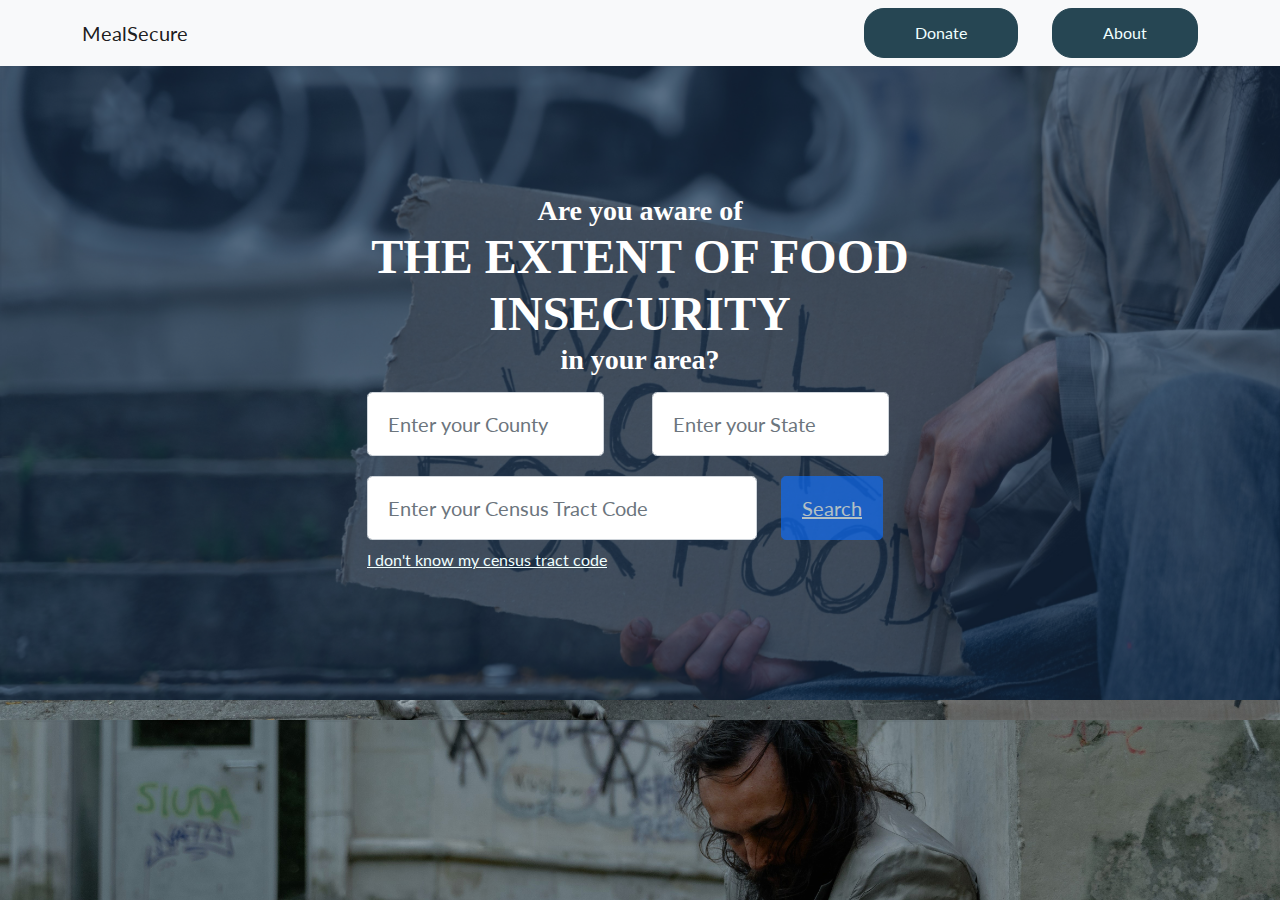
==== index.html @ b0d5a1f2 "push request" ====
<!DOCTYPE html>
<html lang="en">
    <head>
        <meta charset="utf-8" />
        <meta name="viewport" content="width=device-width, initial-scale=1, shrink-to-fit=no" />
        <meta name="description" content="" />
        <meta name="author" content="" />
        <title>MealSecure</title>
        <!-- Favicon-->
        <link rel="icon" type="image/x-icon" href="assets/favicon.ico" />
        <!-- Bootstrap icons-->
        <link href="https://cdn.jsdelivr.net/npm/bootstrap-icons@1.5.0/font/bootstrap-icons.css" rel="stylesheet" type="text/css" />
        <!-- Google fonts-->
        <link href="https://fonts.googleapis.com/css?family=Lato:300,400,700,300italic,400italic,700italic" rel="stylesheet" type="text/css" />
        <!-- Core theme CSS (includes Bootstrap)-->
        <link href="styles.css" rel="stylesheet" />
    </head>
    <body>
        <section>
        <style>
            body{
                background-image: url('img2.jpg');
                background-repeat: no repeat;
                background-attachment: fixed;
                background-size: contain;
            }
        </style>
        <!-- Navigation-->
        <nav class="navbar navbar-light bg-light static-top">
            <div class="container">
                <a class="navbar-brand" href="#!">MealSecure</a>
                <div class="topnav-right">
                <a class="btn btn-primary" href="#signup">Donate</a>
                <a class="btn btn-primary2" href="#signup">About</a>
                </div>
            </div>
        </nav>
        <!-- Masthead-->
        <header class="masthead">
            <div class="container position-relative">
                <div class="row justify-content-center">
                    <div class="col-xl-6">
                        <div class="text-center text-white">
                            <!-- Page heading-->
                            <!--<p style='line-height:100%'>-->
                           <h3 class="mb-4">Are you aware of</h3>
                            <h1 class="mb-5">THE EXTENT OF FOOD INSECURITY</h1>
                            <h3 class="mb-4">in your area?</h3>
                            </p>
                            <!-- Signup form-->
                            <!-- * * * * * * * * * * * * * * *-->
                            <!-- * * SB Forms Contact Form * *-->
                            <!-- * * * * * * * * * * * * * * *-->
                            <!-- This form is pre-integrated with SB Forms.-->
                            <!-- To make this form functional, sign up at-->
                            <!-- https://startbootstrap.com/solution/contact-forms-->
                            <!-- to get an API token!-->
                            <form class="form-subscribe" id="contactForm" data-sb-form-api-token="API_TOKEN">
                                <!--county-->
                                <div class="row">
                                    <div class="col">
                                        <input class="form-control form-control-lg" id="emailAddress" type="email" placeholder="Enter your County" data-sb-validations="required,email" />
                                        <div class="invalid-feedback text-white" data-sb-feedback="emailAddress:required">Email Address is required.</div>
                                        <div class="invalid-feedback text-white" data-sb-feedback="emailAddress:email">Email Address Email is not valid.</div>
                                    </div>
                                    <div class="col-auto"></div>
                               
                                    <div class="col">
                                        <input class="form-control form-control-lg" id="emailAddress" type="email" placeholder="Enter your State" data-sb-validations="required,email" />
                                        <div class="invalid-feedback text-white" data-sb-feedback="emailAddress:required">Email Address is required.</div>
                                        <div class="invalid-feedback text-white" data-sb-feedback="emailAddress:email">Email Address Email is not valid.</div>
                                    </div>
                                    <div class="col-auto"></div>
                                </div>
                                <!--ctc-->
                                <h4>
                                <div class="row">
                                    <div class="col">
                                        <input class="form-control form-control-lg" id="emailAddress" type="email" placeholder="Enter your Census Tract Code" data-sb-validations="required,email" size="20" />
                                        <div class="invalid-feedback text-white" data-sb-feedback="emailAddress:required">Email Address is required.</div>
                                        <div class="invalid-feedback text-white" data-sb-feedback="emailAddress:email">Email Address Email is not valid.</div>
                                    </div>
                                    <!--search button-->
                                    <div class="col-auto"><button class="btn btn-primary btn-lg disabled" id="submitButton" type="submit"><a href="search results.html">Search</a></button></div>
                                    </h4>
                                </div>
                                
                                <!-- Submit success message-->
                                <!---->
                                <!-- This is what your users will see when the form-->
                                <!-- has successfully submitted-->
                                <div class="d-none" id="submitSuccessMessage">
                                    <div class="text-center mb-3">
                                        <div class="fw-bolder">Form submission successful!</div>
                                        <p>To activate this form, sign up at</p>
                                        <a class="text-white" href="https://startbootstrap.com/solution/contact-forms">https://startbootstrap.com/solution/contact-forms</a>
                                    </div>
                                </div>
                                <!-- Submit error message-->
                                <!---->
                                <!-- This is what your users will see when there is-->
                                <!-- an error submitting the form-->
                                <div class="d-none" id="submitErrorMessage"><div class="text-center text-danger mb-3">Error sending message!</div></div>
                                <div>
                                    <style>
                                        a:link {
                                            color:azure
                                        }
                                    </style>
                                <p1><a  href="https://geocoding.geo.census.gov/geocoder/geographies/address?form"><u>I don't know my census tract code</u></a></p1>
                                </div>
                            </form>
                        </div>
                    </div>
                </div>
            </div>
        </header>
        </section>
        </header>
        <!-- Bootstrap core JS-->
        <script src="https://cdn.jsdelivr.net/npm/bootstrap@5.1.3/dist/js/bootstrap.bundle.min.js"></script>
        <!-- Core theme JS-->
        <script src="js/scripts.js"></script>
        <!-- * * * * * * * * * * * * * * * * * * * * * * * * * * * * * * * * * * * * * * * *-->
        <!-- * *                               SB Forms JS                               * *-->
        <!-- * * Activate your form at https://startbootstrap.com/solution/contact-forms * *-->
        <!-- * * * * * * * * * * * * * * * * * * * * * * * * * * * * * * * * * * * * * * * *-->
        <script src="https://cdn.startbootstrap.com/sb-forms-latest.js"></script>
    
    </body>
</html>
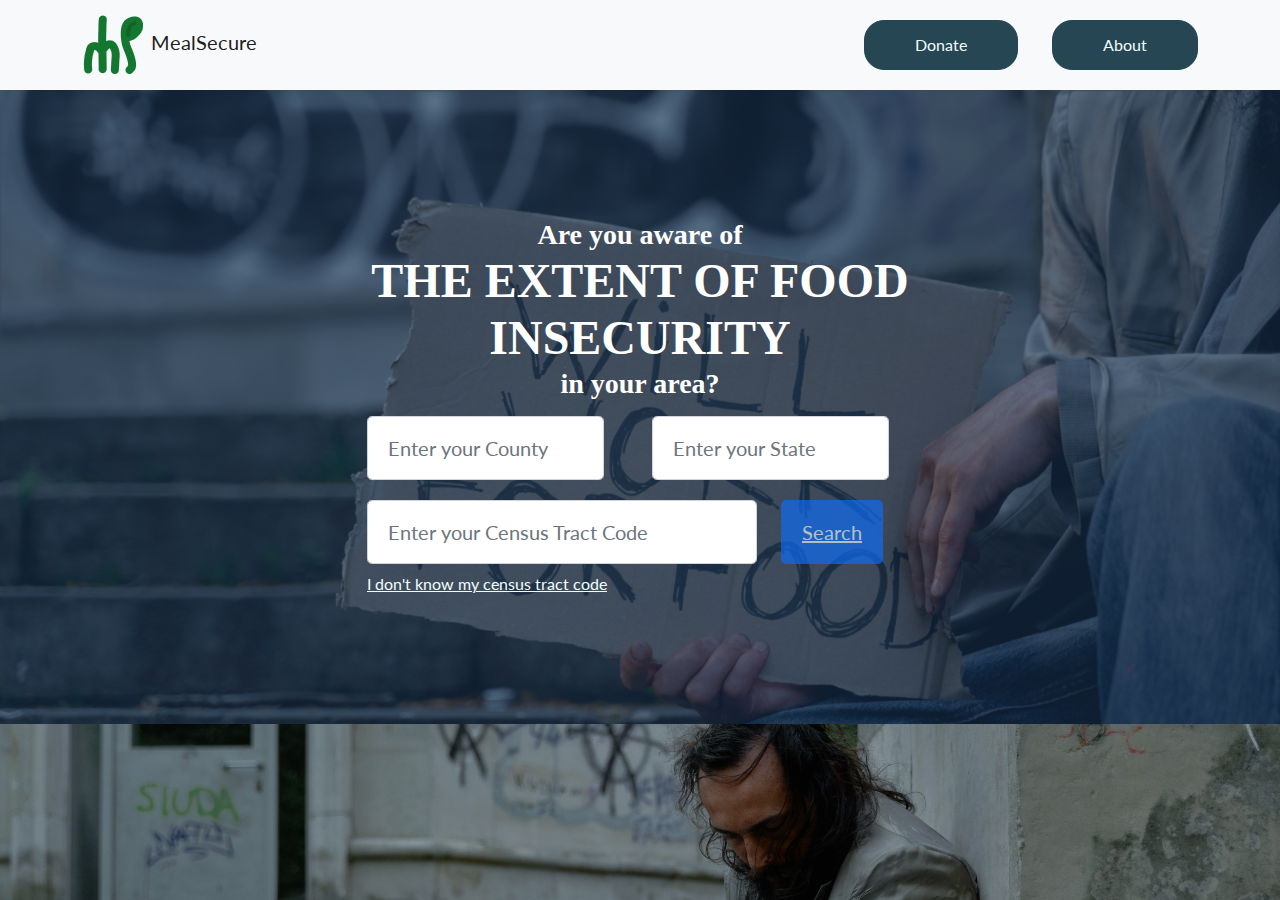
==== commit 2433eb12: "push" ====
--- a/index.html
+++ b/index.html
@@ -28,7 +28,10 @@
         <!-- Navigation-->
         <nav class="navbar navbar-light bg-light static-top">
             <div class="container">
-                <a class="navbar-brand" href="#!">MealSecure</a>
+                <a class="navbar-brand" href="#!">
+                    <img src="mealsecurelogo.png">
+                    MealSecure
+                </a>
                 <div class="topnav-right">
                 <a class="btn btn-primary" href="#signup">Donate</a>
                 <a class="btn btn-primary2" href="#signup">About</a>
@@ -55,20 +58,20 @@
                             <!-- To make this form functional, sign up at-->
                             <!-- https://startbootstrap.com/solution/contact-forms-->
                             <!-- to get an API token!-->
-                            <form class="form-subscribe" id="contactForm" data-sb-form-api-token="API_TOKEN">
+                            <form class="form-subscribe" id="contactForm">
                                 <!--county-->
                                 <div class="row">
                                     <div class="col">
-                                        <input class="form-control form-control-lg" id="emailAddress" type="email" placeholder="Enter your County" data-sb-validations="required,email" />
-                                        <div class="invalid-feedback text-white" data-sb-feedback="emailAddress:required">Email Address is required.</div>
-                                        <div class="invalid-feedback text-white" data-sb-feedback="emailAddress:email">Email Address Email is not valid.</div>
+                                        <input class="form-control form-control-lg" id="county" type="text" placeholder="Enter your County" data-sb-validations="required,text" />
+                                        <div class="invalid-feedback text-white" data-sb-feedback="county:required">County is required.</div>
+                                        <div class="invalid-feedback text-white" data-sb-feedback="county:text">County Email is not valid.</div>
                                     </div>
                                     <div class="col-auto"></div>
                                
                                     <div class="col">
-                                        <input class="form-control form-control-lg" id="emailAddress" type="email" placeholder="Enter your State" data-sb-validations="required,email" />
-                                        <div class="invalid-feedback text-white" data-sb-feedback="emailAddress:required">Email Address is required.</div>
-                                        <div class="invalid-feedback text-white" data-sb-feedback="emailAddress:email">Email Address Email is not valid.</div>
+                                        <input class="form-control form-control-lg" id="state" type="text" placeholder="Enter your State" data-sb-validations="required,text" />
+                                        <div class="invalid-feedback text-white" data-sb-feedback="state:required">Email Address is required.</div>
+                                        <div class="invalid-feedback text-white" data-sb-feedback="state:text">Email Address Email is not valid.</div>
                                     </div>
                                     <div class="col-auto"></div>
                                 </div>
@@ -76,9 +79,9 @@
                                 <h4>
                                 <div class="row">
                                     <div class="col">
-                                        <input class="form-control form-control-lg" id="emailAddress" type="email" placeholder="Enter your Census Tract Code" data-sb-validations="required,email" size="20" />
-                                        <div class="invalid-feedback text-white" data-sb-feedback="emailAddress:required">Email Address is required.</div>
-                                        <div class="invalid-feedback text-white" data-sb-feedback="emailAddress:email">Email Address Email is not valid.</div>
+                                        <input class="form-control form-control-lg" id="census-tract-code" type="email" placeholder="Enter your Census Tract Code" data-sb-validations="required,email" size="20" />
+                                        <div class="invalid-feedback text-white" data-sb-feedback="number:required">Census tract code is required.</div>
+                                        <div class="invalid-feedback text-white" data-sb-feedback="census-tract-code:number">Census tract code is not valid.</div>
                                     </div>
                                     <!--search button-->
                                     <div class="col-auto"><button class="btn btn-primary btn-lg disabled" id="submitButton" type="submit"><a href="search results.html">Search</a></button></div>
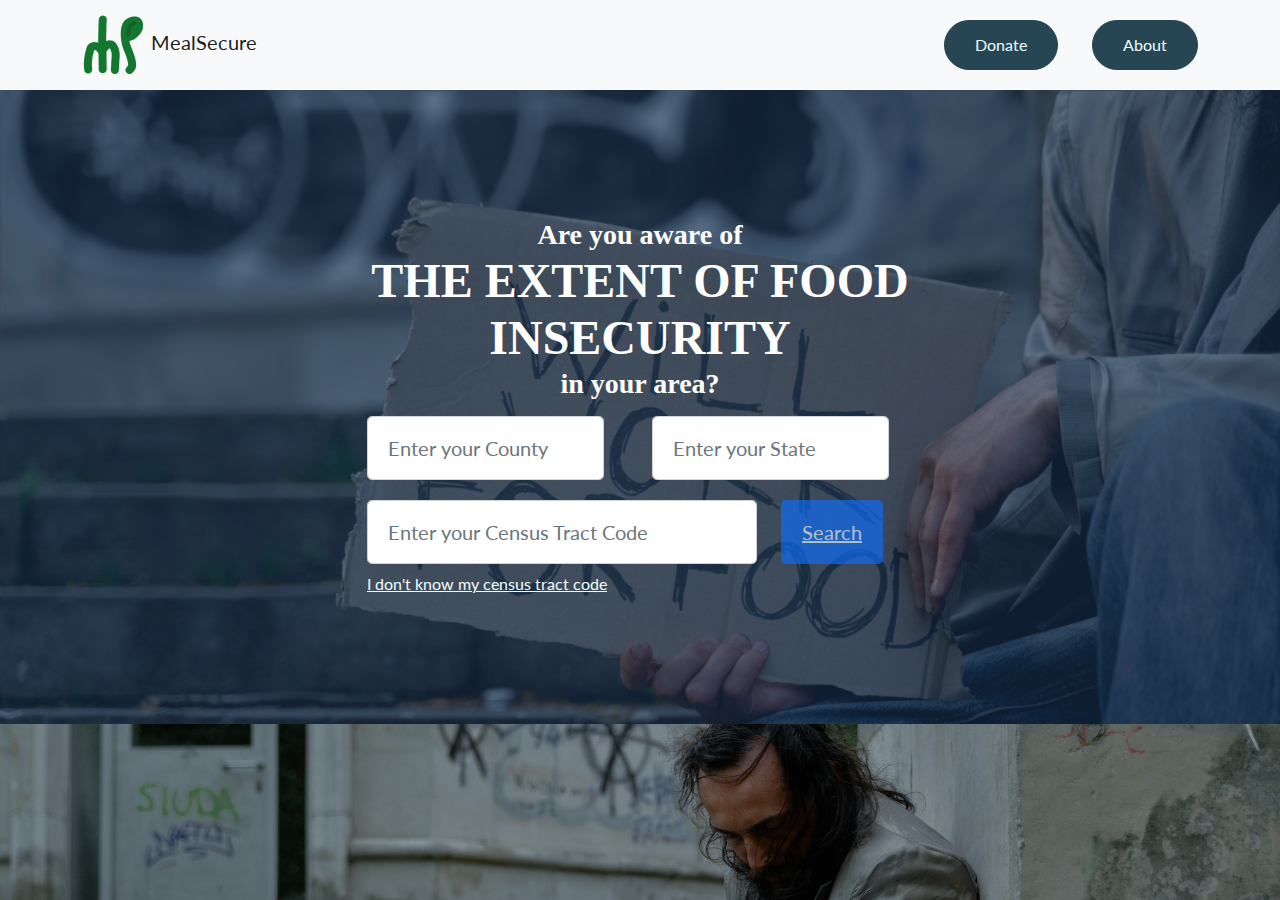
==== commit 2121595f: "commit2" ====
--- a/index.html
+++ b/index.html
@@ -33,8 +33,8 @@
                     MealSecure
                 </a>
                 <div class="topnav-right">
-                <a class="btn btn-primary" href="#signup">Donate</a>
-                <a class="btn btn-primary2" href="#signup">About</a>
+                <a class="btn btn-primary" href="donate.html">Donate</a>
+                <a class="btn btn-primary2" href="about.html">About</a>
                 </div>
             </div>
         </nav>
@@ -84,7 +84,7 @@
                                         <div class="invalid-feedback text-white" data-sb-feedback="census-tract-code:number">Census tract code is not valid.</div>
                                     </div>
                                     <!--search button-->
-                                    <div class="col-auto"><button class="btn btn-primary btn-lg disabled" id="submitButton" type="submit"><a href="search results.html">Search</a></button></div>
+                                    <div class="col-auto"><button class="btn btn-primary btn-lg disabled" id="submitButton" type="submit"><a href="searchresults.html">Search</a></button></div>
                                     </h4>
                                 </div>
                                 
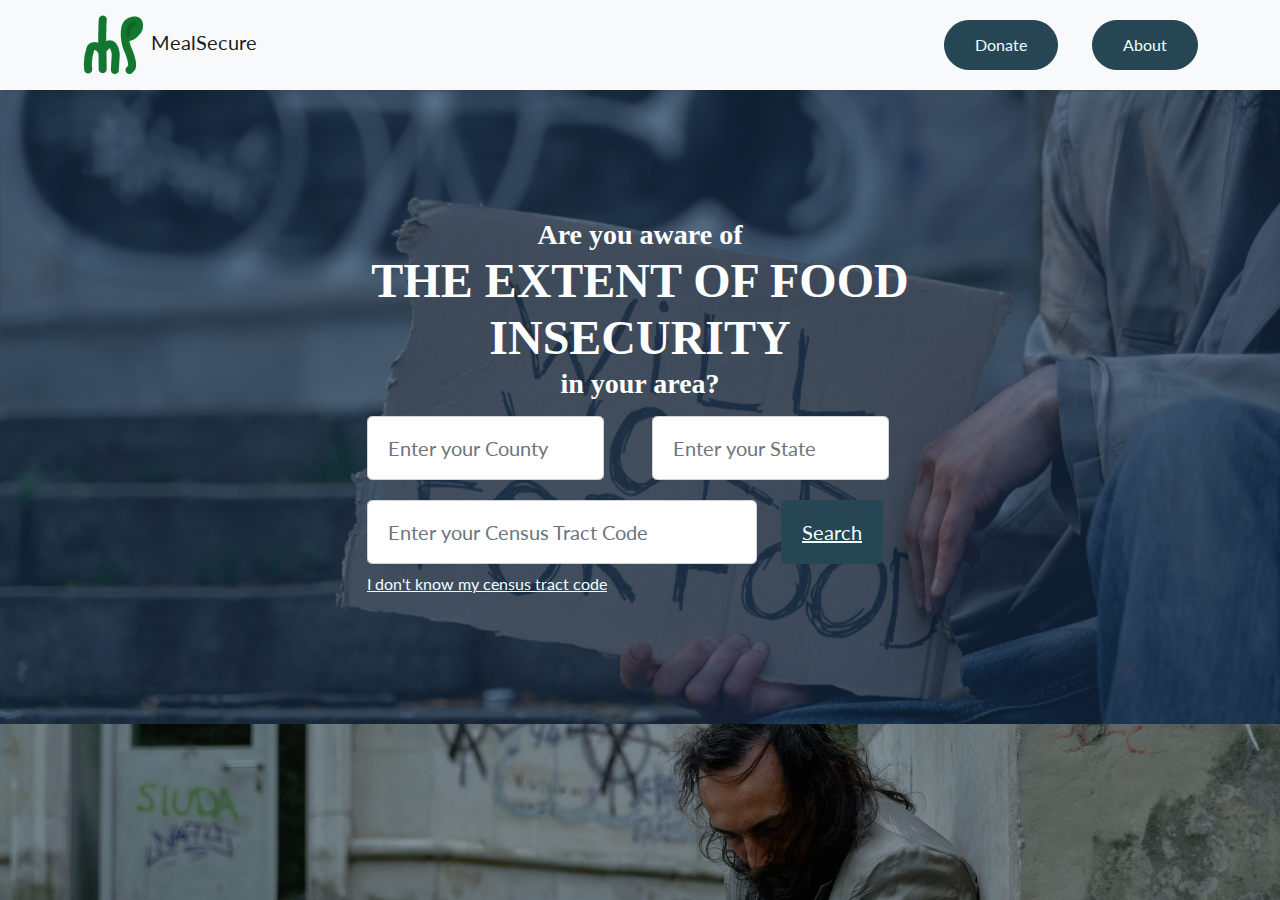
==== commit 5e783752: "add to donations.html" ====
--- a/index.html
+++ b/index.html
@@ -64,14 +64,14 @@
                                     <div class="col">
                                         <input class="form-control form-control-lg" id="county" type="text" placeholder="Enter your County" data-sb-validations="required,text" />
                                         <div class="invalid-feedback text-white" data-sb-feedback="county:required">County is required.</div>
-                                        <div class="invalid-feedback text-white" data-sb-feedback="county:text">County Email is not valid.</div>
+                                        <div class="invalid-feedback text-white" data-sb-feedback="county:text">County is not valid.</div>
                                     </div>
                                     <div class="col-auto"></div>
                                
                                     <div class="col">
                                         <input class="form-control form-control-lg" id="state" type="text" placeholder="Enter your State" data-sb-validations="required,text" />
                                         <div class="invalid-feedback text-white" data-sb-feedback="state:required">Email Address is required.</div>
-                                        <div class="invalid-feedback text-white" data-sb-feedback="state:text">Email Address Email is not valid.</div>
+                                        <div class="invalid-feedback text-white" data-sb-feedback="state:text">Email Address is not valid.</div>
                                     </div>
                                     <div class="col-auto"></div>
                                 </div>
@@ -84,7 +84,7 @@
                                         <div class="invalid-feedback text-white" data-sb-feedback="census-tract-code:number">Census tract code is not valid.</div>
                                     </div>
                                     <!--search button-->
-                                    <div class="col-auto"><button class="btn btn-primary btn-lg disabled" id="submitButton" type="submit"><a href="searchresults.html">Search</a></button></div>
+                                    <div class="col-auto"><button class="btn btn-primary btn-lg" id="submitButton" type="submit"><a href="searchresults.html">Search</a></button></div>
                                     </h4>
                                 </div>
                                 
@@ -110,7 +110,7 @@
                                             color:azure
                                         }
                                     </style>
-                                <p1><a  href="https://geocoding.geo.census.gov/geocoder/geographies/address?form"><u>I don't know my census tract code</u></a></p1>
+                                <p1><a  href="https://geocoding.geo.census.gov/geocoder/geographies/address?form" target="blank"><u>I don't know my census tract code</u></a></p1>
                                 </div>
                             </form>
                         </div>
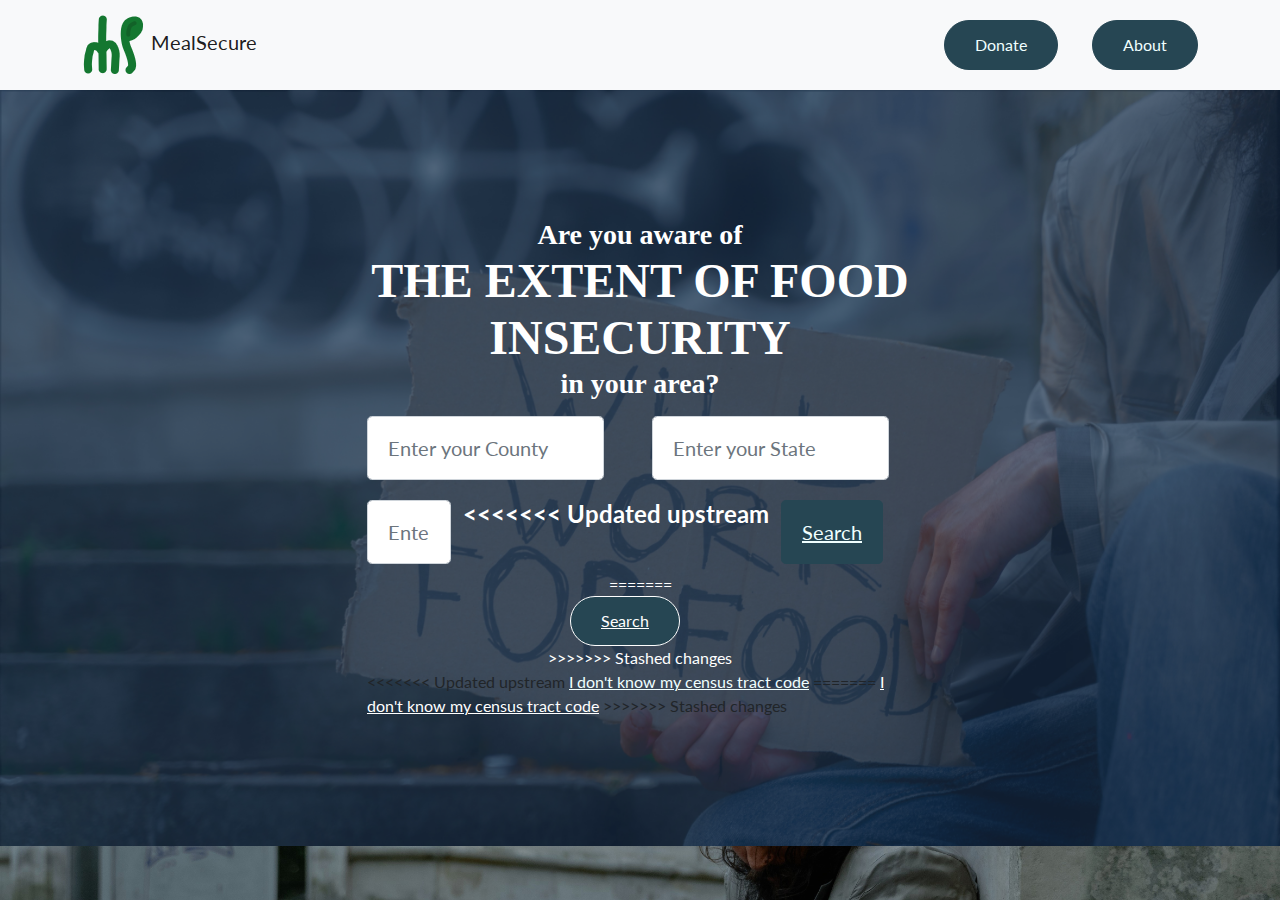
==== commit c1b25431: "update donate and index" ====
--- a/index.html
+++ b/index.html
@@ -84,8 +84,13 @@
                                         <div class="invalid-feedback text-white" data-sb-feedback="census-tract-code:number">Census tract code is not valid.</div>
                                     </div>
                                     <!--search button-->
+<<<<<<< Updated upstream
                                     <div class="col-auto"><button class="btn btn-primary btn-lg" id="submitButton" type="submit"><a href="searchresults.html">Search</a></button></div>
                                     </h4>
+=======
+                                    <div class="col-auto"><button class="btn btn-primary4" id="submitButton" type="submit"><a href="searchresults.html" style="color: white">Search</a></button></div>
+                                </h4>
+>>>>>>> Stashed changes
                                 </div>
                                 
                                 <!-- Submit success message-->
@@ -110,7 +115,11 @@
                                             color:azure
                                         }
                                     </style>
+<<<<<<< Updated upstream
                                 <p1><a  href="https://geocoding.geo.census.gov/geocoder/geographies/address?form" target="blank"><u>I don't know my census tract code</u></a></p1>
+=======
+                                <p1><a  href="https://geocoding.geo.census.gov/geocoder/geographies/address?form" style="color:white"><u>I don't know my census tract code</u></a></p1>
+>>>>>>> Stashed changes
                                 </div>
                             </form>
                         </div>
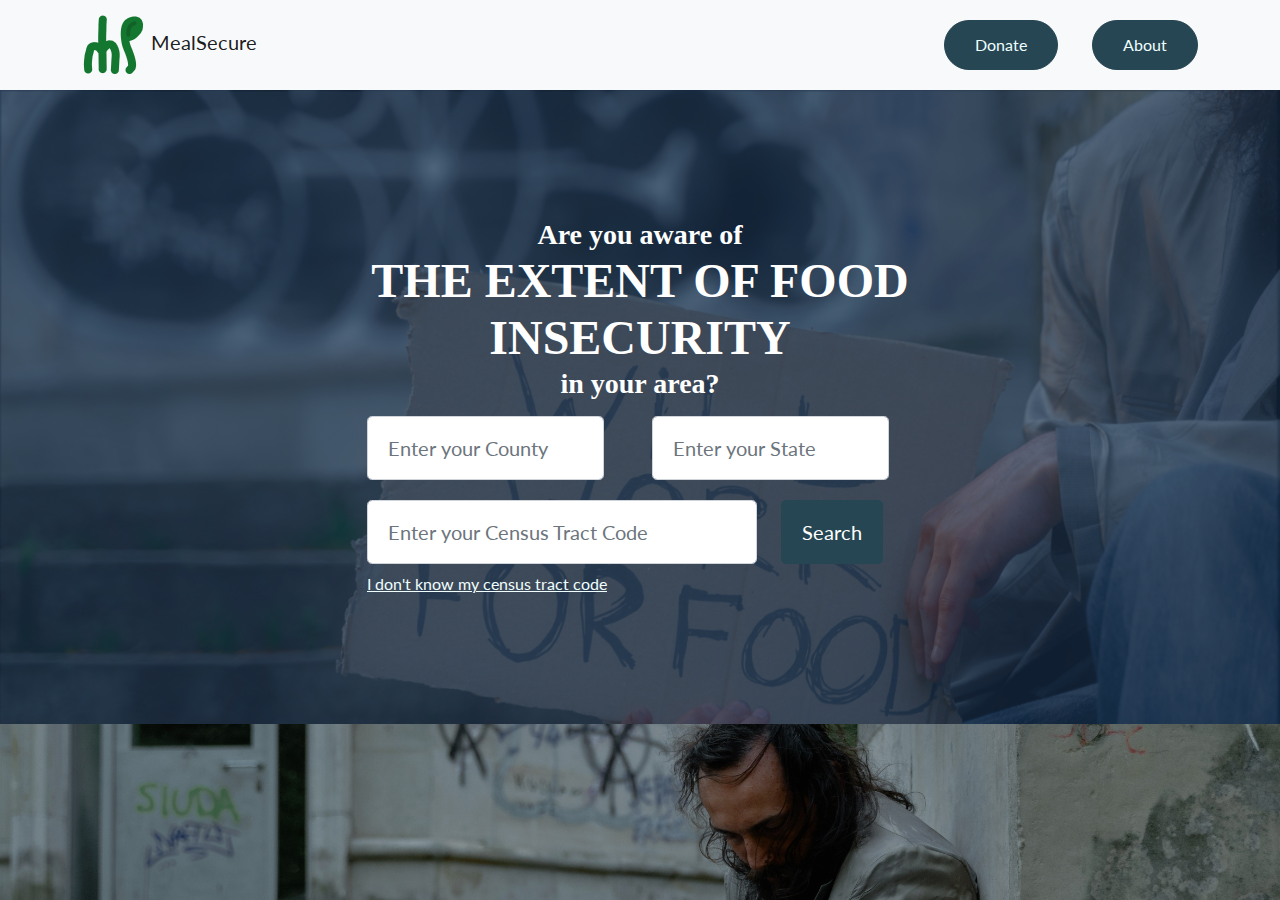
==== commit a95dd83c: "add python code" ====
--- a/index.html
+++ b/index.html
@@ -50,64 +50,44 @@
                             <h1 class="mb-5">THE EXTENT OF FOOD INSECURITY</h1>
                             <h3 class="mb-4">in your area?</h3>
                             </p>
-                            <!-- Signup form-->
-                            <!-- * * * * * * * * * * * * * * *-->
-                            <!-- * * SB Forms Contact Form * *-->
-                            <!-- * * * * * * * * * * * * * * *-->
-                            <!-- This form is pre-integrated with SB Forms.-->
-                            <!-- To make this form functional, sign up at-->
-                            <!-- https://startbootstrap.com/solution/contact-forms-->
-                            <!-- to get an API token!-->
-                            <form class="form-subscribe" id="contactForm">
-                                <!--county-->
+
+                            <!--<form action="http://128.61.40.183:5555/" method="get">
+                                <input type="number" name="census-tract-code" id="census-tract-code">
+                                <input type="text" name="state" id="state">
+                                <input type="text" name="county" id="county">
+                                <input type="submit">
+                            </form>-->
+
+                            <form action="http://128.61.40.183:5555/" class="form" id="dataForm" method="get">
+                                
                                 <div class="row">
                                     <div class="col">
-                                        <input class="form-control form-control-lg" id="county" type="text" placeholder="Enter your County" data-sb-validations="required,text" />
+                                        <input class="form-control form-control-lg" id="county" type="text" name="county" placeholder="Enter your County" data-sb-validations="required,text" />
                                         <div class="invalid-feedback text-white" data-sb-feedback="county:required">County is required.</div>
                                         <div class="invalid-feedback text-white" data-sb-feedback="county:text">County is not valid.</div>
                                     </div>
                                     <div class="col-auto"></div>
                                
                                     <div class="col">
-                                        <input class="form-control form-control-lg" id="state" type="text" placeholder="Enter your State" data-sb-validations="required,text" />
+                                        <input class="form-control form-control-lg" id="state" type="text" name="state" placeholder="Enter your State" data-sb-validations="required,text" />
                                         <div class="invalid-feedback text-white" data-sb-feedback="state:required">Email Address is required.</div>
                                         <div class="invalid-feedback text-white" data-sb-feedback="state:text">Email Address is not valid.</div>
                                     </div>
                                     <div class="col-auto"></div>
                                 </div>
-                                <!--ctc-->
+                                
                                 <h4>
                                 <div class="row">
                                     <div class="col">
-                                        <input class="form-control form-control-lg" id="census-tract-code" type="email" placeholder="Enter your Census Tract Code" data-sb-validations="required,email" size="20" />
+                                        <input class="form-control form-control-lg" id="census-tract-code" name="census-tract-code" type="number" placeholder="Enter your Census Tract Code" data-sb-validations="required,number" size="20" />
                                         <div class="invalid-feedback text-white" data-sb-feedback="number:required">Census tract code is required.</div>
                                         <div class="invalid-feedback text-white" data-sb-feedback="census-tract-code:number">Census tract code is not valid.</div>
                                     </div>
-                                    <!--search button-->
-<<<<<<< Updated upstream
-                                    <div class="col-auto"><button class="btn btn-primary btn-lg" id="submitButton" type="submit"><a href="searchresults.html">Search</a></button></div>
+                                    
+                                    <div class="col-auto"><button class="btn btn-primary btn-lg" id="submitButton" type="submit">Search</button></div>
                                     </h4>
-=======
-                                    <div class="col-auto"><button class="btn btn-primary4" id="submitButton" type="submit"><a href="searchresults.html" style="color: white">Search</a></button></div>
-                                </h4>
->>>>>>> Stashed changes
                                 </div>
                                 
-                                <!-- Submit success message-->
-                                <!---->
-                                <!-- This is what your users will see when the form-->
-                                <!-- has successfully submitted-->
-                                <div class="d-none" id="submitSuccessMessage">
-                                    <div class="text-center mb-3">
-                                        <div class="fw-bolder">Form submission successful!</div>
-                                        <p>To activate this form, sign up at</p>
-                                        <a class="text-white" href="https://startbootstrap.com/solution/contact-forms">https://startbootstrap.com/solution/contact-forms</a>
-                                    </div>
-                                </div>
-                                <!-- Submit error message-->
-                                <!---->
-                                <!-- This is what your users will see when there is-->
-                                <!-- an error submitting the form-->
                                 <div class="d-none" id="submitErrorMessage"><div class="text-center text-danger mb-3">Error sending message!</div></div>
                                 <div>
                                     <style>
@@ -115,11 +95,7 @@
                                             color:azure
                                         }
                                     </style>
-<<<<<<< Updated upstream
-                                <p1><a  href="https://geocoding.geo.census.gov/geocoder/geographies/address?form" target="blank"><u>I don't know my census tract code</u></a></p1>
-=======
-                                <p1><a  href="https://geocoding.geo.census.gov/geocoder/geographies/address?form" style="color:white"><u>I don't know my census tract code</u></a></p1>
->>>>>>> Stashed changes
+                                <p1><a  href="https://geocoding.geo.census.gov/geocoder/geographies/address?form"><u>I don't know my census tract code</u></a></p1>
                                 </div>
                             </form>
                         </div>
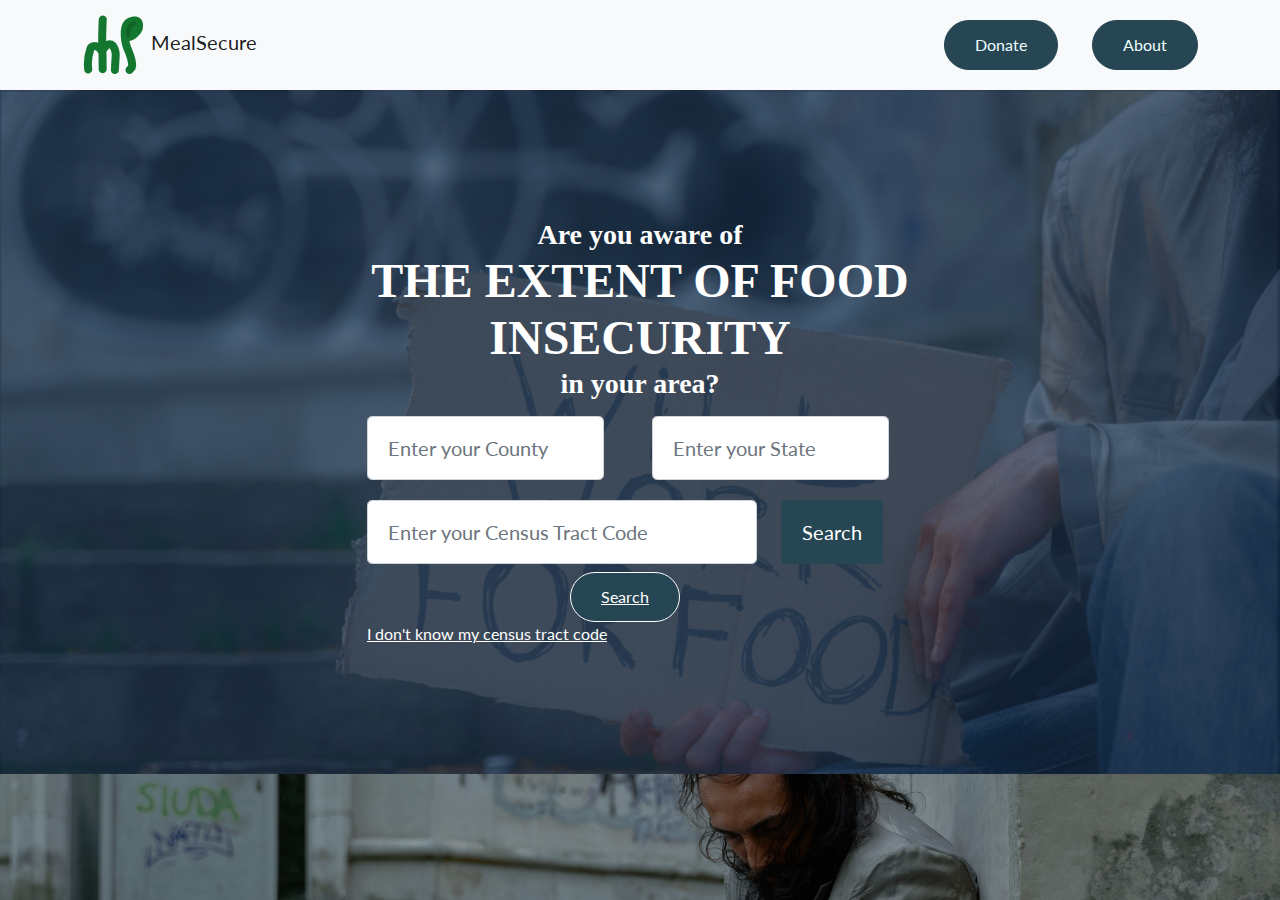
==== commit ef0ad127: "Merge branch 'main' into jennifer" ====
--- a/index.html
+++ b/index.html
@@ -85,7 +85,11 @@
                                     </div>
                                     
                                     <div class="col-auto"><button class="btn btn-primary btn-lg" id="submitButton" type="submit">Search</button></div>
+
                                     </h4>
+
+                                    <div class="col-auto"><button class="btn btn-primary4" id="submitButton" type="submit"><a href="searchresults.html" style="color: white">Search</a></button></div>
+                                </h4>
                                 </div>
                                 
                                 <div class="d-none" id="submitErrorMessage"><div class="text-center text-danger mb-3">Error sending message!</div></div>
@@ -95,7 +99,7 @@
                                             color:azure
                                         }
                                     </style>
-                                <p1><a  href="https://geocoding.geo.census.gov/geocoder/geographies/address?form"><u>I don't know my census tract code</u></a></p1>
+                                <p1><a  href="https://geocoding.geo.census.gov/geocoder/geographies/address?form" target="blank" style="color:white"><u>I don't know my census tract code</u></a></p1>
                                 </div>
                             </form>
                         </div>
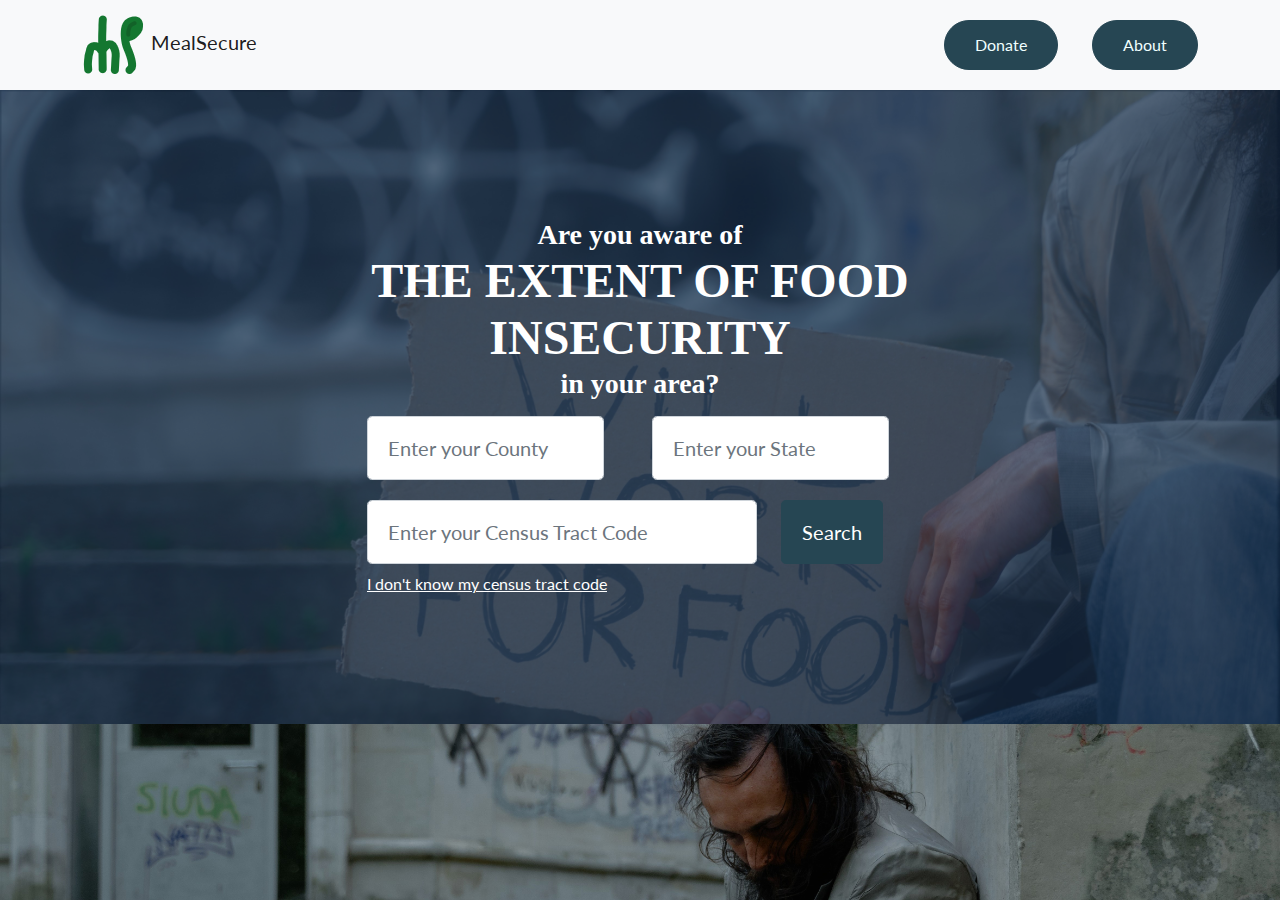
==== commit 1fde8395: "add description" ====
--- a/index.html
+++ b/index.html
@@ -88,7 +88,7 @@
 
                                     </h4>
 
-                                    <div class="col-auto"><button class="btn btn-primary4" id="submitButton" type="submit"><a href="searchresults.html" style="color: white">Search</a></button></div>
+                
                                 </h4>
                                 </div>
                                 
